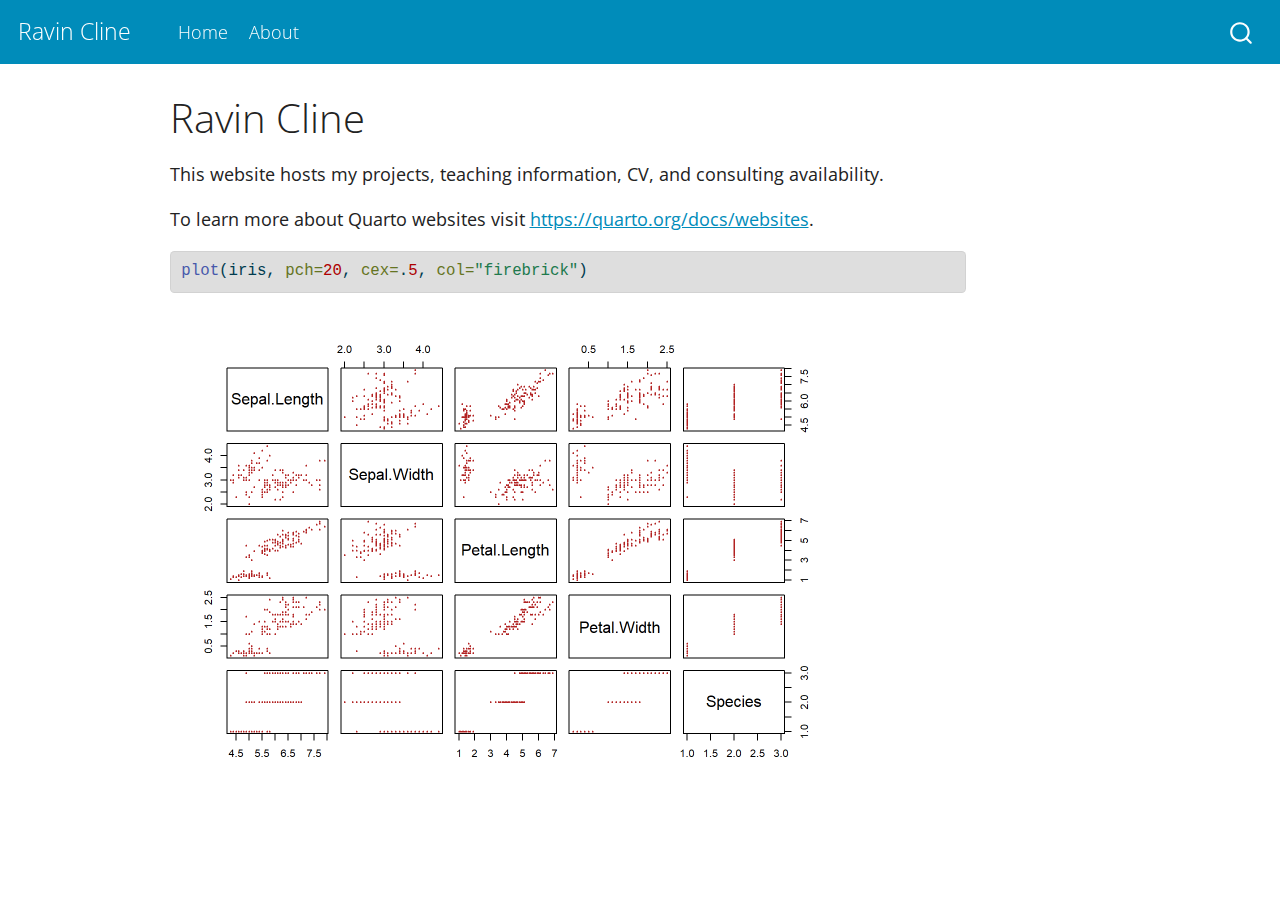
==== index.html @ 87564198 "Add files via upload" ====
<!DOCTYPE html>
<html xmlns="http://www.w3.org/1999/xhtml" lang="en" xml:lang="en"><head>

<meta charset="utf-8">
<meta name="generator" content="quarto-1.1.189">

<meta name="viewport" content="width=device-width, initial-scale=1.0, user-scalable=yes">


<title>Ravin Cline</title>
<style>
code{white-space: pre-wrap;}
span.smallcaps{font-variant: small-caps;}
div.columns{display: flex; gap: min(4vw, 1.5em);}
div.column{flex: auto; overflow-x: auto;}
div.hanging-indent{margin-left: 1.5em; text-indent: -1.5em;}
ul.task-list{list-style: none;}
ul.task-list li input[type="checkbox"] {
  width: 0.8em;
  margin: 0 0.8em 0.2em -1.6em;
  vertical-align: middle;
}
pre > code.sourceCode { white-space: pre; position: relative; }
pre > code.sourceCode > span { display: inline-block; line-height: 1.25; }
pre > code.sourceCode > span:empty { height: 1.2em; }
.sourceCode { overflow: visible; }
code.sourceCode > span { color: inherit; text-decoration: inherit; }
div.sourceCode { margin: 1em 0; }
pre.sourceCode { margin: 0; }
@media screen {
div.sourceCode { overflow: auto; }
}
@media print {
pre > code.sourceCode { white-space: pre-wrap; }
pre > code.sourceCode > span { text-indent: -5em; padding-left: 5em; }
}
pre.numberSource code
  { counter-reset: source-line 0; }
pre.numberSource code > span
  { position: relative; left: -4em; counter-increment: source-line; }
pre.numberSource code > span > a:first-child::before
  { content: counter(source-line);
    position: relative; left: -1em; text-align: right; vertical-align: baseline;
    border: none; display: inline-block;
    -webkit-touch-callout: none; -webkit-user-select: none;
    -khtml-user-select: none; -moz-user-select: none;
    -ms-user-select: none; user-select: none;
    padding: 0 4px; width: 4em;
    color: #aaaaaa;
  }
pre.numberSource { margin-left: 3em; border-left: 1px solid #aaaaaa;  padding-left: 4px; }
div.sourceCode
  {   }
@media screen {
pre > code.sourceCode > span > a:first-child::before { text-decoration: underline; }
}
code span.al { color: #ff0000; font-weight: bold; } /* Alert */
code span.an { color: #60a0b0; font-weight: bold; font-style: italic; } /* Annotation */
code span.at { color: #7d9029; } /* Attribute */
code span.bn { color: #40a070; } /* BaseN */
code span.bu { color: #008000; } /* BuiltIn */
code span.cf { color: #007020; font-weight: bold; } /* ControlFlow */
code span.ch { color: #4070a0; } /* Char */
code span.cn { color: #880000; } /* Constant */
code span.co { color: #60a0b0; font-style: italic; } /* Comment */
code span.cv { color: #60a0b0; font-weight: bold; font-style: italic; } /* CommentVar */
code span.do { color: #ba2121; font-style: italic; } /* Documentation */
code span.dt { color: #902000; } /* DataType */
code span.dv { color: #40a070; } /* DecVal */
code span.er { color: #ff0000; font-weight: bold; } /* Error */
code span.ex { } /* Extension */
code span.fl { color: #40a070; } /* Float */
code span.fu { color: #06287e; } /* Function */
code span.im { color: #008000; font-weight: bold; } /* Import */
code span.in { color: #60a0b0; font-weight: bold; font-style: italic; } /* Information */
code span.kw { color: #007020; font-weight: bold; } /* Keyword */
code span.op { color: #666666; } /* Operator */
code span.ot { color: #007020; } /* Other */
code span.pp { color: #bc7a00; } /* Preprocessor */
code span.sc { color: #4070a0; } /* SpecialChar */
code span.ss { color: #bb6688; } /* SpecialString */
code span.st { color: #4070a0; } /* String */
code span.va { color: #19177c; } /* Variable */
code span.vs { color: #4070a0; } /* VerbatimString */
code span.wa { color: #60a0b0; font-weight: bold; font-style: italic; } /* Warning */
</style>


<script src="site_libs/quarto-nav/quarto-nav.js"></script>
<script src="site_libs/quarto-nav/headroom.min.js"></script>
<script src="site_libs/clipboard/clipboard.min.js"></script>
<script src="site_libs/quarto-search/autocomplete.umd.js"></script>
<script src="site_libs/quarto-search/fuse.min.js"></script>
<script src="site_libs/quarto-search/quarto-search.js"></script>
<meta name="quarto:offset" content="./">
<script src="site_libs/quarto-html/quarto.js"></script>
<script src="site_libs/quarto-html/popper.min.js"></script>
<script src="site_libs/quarto-html/tippy.umd.min.js"></script>
<script src="site_libs/quarto-html/anchor.min.js"></script>
<link href="site_libs/quarto-html/tippy.css" rel="stylesheet">
<link href="site_libs/quarto-html/quarto-syntax-highlighting.css" rel="stylesheet" id="quarto-text-highlighting-styles">
<script src="site_libs/bootstrap/bootstrap.min.js"></script>
<link href="site_libs/bootstrap/bootstrap-icons.css" rel="stylesheet">
<link href="site_libs/bootstrap/bootstrap.min.css" rel="stylesheet" id="quarto-bootstrap" data-mode="light">
<script id="quarto-search-options" type="application/json">{
  "location": "navbar",
  "copy-button": false,
  "collapse-after": 3,
  "panel-placement": "end",
  "type": "overlay",
  "limit": 20,
  "language": {
    "search-no-results-text": "No results",
    "search-matching-documents-text": "matching documents",
    "search-copy-link-title": "Copy link to search",
    "search-hide-matches-text": "Hide additional matches",
    "search-more-match-text": "more match in this document",
    "search-more-matches-text": "more matches in this document",
    "search-clear-button-title": "Clear",
    "search-detached-cancel-button-title": "Cancel",
    "search-submit-button-title": "Submit"
  }
}</script>


<link rel="stylesheet" href="styles.css">
</head>

<body class="nav-fixed">

<div id="quarto-search-results"></div>
  <header id="quarto-header" class="headroom fixed-top">
    <nav class="navbar navbar-expand-lg navbar-dark ">
      <div class="navbar-container container-fluid">
      <div class="navbar-brand-container">
    <a class="navbar-brand" href="./index.html">
    <span class="navbar-title">Ravin Cline</span>
    </a>
  </div>
          <button class="navbar-toggler" type="button" data-bs-toggle="collapse" data-bs-target="#navbarCollapse" aria-controls="navbarCollapse" aria-expanded="false" aria-label="Toggle navigation" onclick="if (window.quartoToggleHeadroom) { window.quartoToggleHeadroom(); }">
  <span class="navbar-toggler-icon"></span>
</button>
          <div class="collapse navbar-collapse" id="navbarCollapse">
            <ul class="navbar-nav navbar-nav-scroll me-auto">
  <li class="nav-item">
    <a class="nav-link active" href="./index.html" aria-current="page">Home</a>
  </li>  
  <li class="nav-item">
    <a class="nav-link" href="./about.html">About</a>
  </li>  
</ul>
              <div id="quarto-search" class="" title="Search"></div>
          </div> <!-- /navcollapse -->
      </div> <!-- /container-fluid -->
    </nav>
</header>
<!-- content -->
<div id="quarto-content" class="quarto-container page-columns page-rows-contents page-layout-article page-navbar">
<!-- sidebar -->
<!-- margin-sidebar -->
    <div id="quarto-margin-sidebar" class="sidebar margin-sidebar">
        
    </div>
<!-- main -->
<main class="content" id="quarto-document-content">

<header id="title-block-header" class="quarto-title-block default">
<div class="quarto-title">
<h1 class="title">Ravin Cline</h1>
</div>



<div class="quarto-title-meta">

    
    
  </div>
  

</header>

<p>This website hosts my projects, teaching information, CV, and consulting availability.</p>
<p>To learn more about Quarto websites visit <a href="https://quarto.org/docs/websites" class="uri">https://quarto.org/docs/websites</a>.</p>
<div class="cell">
<div class="sourceCode cell-code" id="cb1"><pre class="sourceCode r code-with-copy"><code class="sourceCode r"><span id="cb1-1"><a href="#cb1-1" aria-hidden="true" tabindex="-1"></a><span class="fu">plot</span>(iris, <span class="at">pch=</span><span class="dv">20</span>, <span class="at">cex=</span>.<span class="dv">5</span>, <span class="at">col=</span><span class="st">"firebrick"</span>)</span></code><button title="Copy to Clipboard" class="code-copy-button"><i class="bi"></i></button></pre></div>
<div class="cell-output-display">
<p><img src="index_files/figure-html/unnamed-chunk-2-1.png" class="img-fluid" width="672"></p>
</div>
</div>



</main> <!-- /main -->
<script id="quarto-html-after-body" type="application/javascript">
window.document.addEventListener("DOMContentLoaded", function (event) {
  const toggleBodyColorMode = (bsSheetEl) => {
    const mode = bsSheetEl.getAttribute("data-mode");
    const bodyEl = window.document.querySelector("body");
    if (mode === "dark") {
      bodyEl.classList.add("quarto-dark");
      bodyEl.classList.remove("quarto-light");
    } else {
      bodyEl.classList.add("quarto-light");
      bodyEl.classList.remove("quarto-dark");
    }
  }
  const toggleBodyColorPrimary = () => {
    const bsSheetEl = window.document.querySelector("link#quarto-bootstrap");
    if (bsSheetEl) {
      toggleBodyColorMode(bsSheetEl);
    }
  }
  toggleBodyColorPrimary();  
  const icon = "";
  const anchorJS = new window.AnchorJS();
  anchorJS.options = {
    placement: 'right',
    icon: icon
  };
  anchorJS.add('.anchored');
  const clipboard = new window.ClipboardJS('.code-copy-button', {
    target: function(trigger) {
      return trigger.previousElementSibling;
    }
  });
  clipboard.on('success', function(e) {
    // button target
    const button = e.trigger;
    // don't keep focus
    button.blur();
    // flash "checked"
    button.classList.add('code-copy-button-checked');
    var currentTitle = button.getAttribute("title");
    button.setAttribute("title", "Copied!");
    setTimeout(function() {
      button.setAttribute("title", currentTitle);
      button.classList.remove('code-copy-button-checked');
    }, 1000);
    // clear code selection
    e.clearSelection();
  });
  function tippyHover(el, contentFn) {
    const config = {
      allowHTML: true,
      content: contentFn,
      maxWidth: 500,
      delay: 100,
      arrow: false,
      appendTo: function(el) {
          return el.parentElement;
      },
      interactive: true,
      interactiveBorder: 10,
      theme: 'quarto',
      placement: 'bottom-start'
    };
    window.tippy(el, config); 
  }
  const noterefs = window.document.querySelectorAll('a[role="doc-noteref"]');
  for (var i=0; i<noterefs.length; i++) {
    const ref = noterefs[i];
    tippyHover(ref, function() {
      // use id or data attribute instead here
      let href = ref.getAttribute('data-footnote-href') || ref.getAttribute('href');
      try { href = new URL(href).hash; } catch {}
      const id = href.replace(/^#\/?/, "");
      const note = window.document.getElementById(id);
      return note.innerHTML;
    });
  }
  var bibliorefs = window.document.querySelectorAll('a[role="doc-biblioref"]');
  for (var i=0; i<bibliorefs.length; i++) {
    const ref = bibliorefs[i];
    const cites = ref.parentNode.getAttribute('data-cites').split(' ');
    tippyHover(ref, function() {
      var popup = window.document.createElement('div');
      cites.forEach(function(cite) {
        var citeDiv = window.document.createElement('div');
        citeDiv.classList.add('hanging-indent');
        citeDiv.classList.add('csl-entry');
        var biblioDiv = window.document.getElementById('ref-' + cite);
        if (biblioDiv) {
          citeDiv.innerHTML = biblioDiv.innerHTML;
        }
        popup.appendChild(citeDiv);
      });
      return popup.innerHTML;
    });
  }
});
</script>
</div> <!-- /content -->



</body></html>
---- site_libs/quarto-html/tippy.css ----
.tippy-box[data-animation=fade][data-state=hidden]{opacity:0}[data-tippy-root]{max-width:calc(100vw - 10px)}.tippy-box{position:relative;background-color:#333;color:#fff;border-radius:4px;font-size:14px;line-height:1.4;white-space:normal;outline:0;transition-property:transform,visibility,opacity}.tippy-box[data-placement^=top]>.tippy-arrow{bottom:0}.tippy-box[data-placement^=top]>.tippy-arrow:before{bottom:-7px;left:0;border-width:8px 8px 0;border-top-color:initial;transform-origin:center top}.tippy-box[data-placement^=bottom]>.tippy-arrow{top:0}.tippy-box[data-placement^=bottom]>.tippy-arrow:before{top:-7px;left:0;border-width:0 8px 8px;border-bottom-color:initial;transform-origin:center bottom}.tippy-box[data-placement^=left]>.tippy-arrow{right:0}.tippy-box[data-placement^=left]>.tippy-arrow:before{border-width:8px 0 8px 8px;border-left-color:initial;right:-7px;transform-origin:center left}.tippy-box[data-placement^=right]>.tippy-arrow{left:0}.tippy-box[data-placement^=right]>.tippy-arrow:before{left:-7px;border-width:8px 8px 8px 0;border-right-color:initial;transform-origin:center right}.tippy-box[data-inertia][data-state=visible]{transition-timing-function:cubic-bezier(.54,1.5,.38,1.11)}.tippy-arrow{width:16px;height:16px;color:#333}.tippy-arrow:before{content:"";position:absolute;border-color:transparent;border-style:solid}.tippy-content{position:relative;padding:5px 9px;z-index:1}
---- site_libs/quarto-html/quarto-syntax-highlighting.css ----
/* quarto syntax highlight colors */
:root {
  --quarto-hl-ot-color: #003B4F;
  --quarto-hl-at-color: #657422;
  --quarto-hl-ss-color: #20794D;
  --quarto-hl-an-color: #5E5E5E;
  --quarto-hl-fu-color: #4758AB;
  --quarto-hl-st-color: #20794D;
  --quarto-hl-cf-color: #003B4F;
  --quarto-hl-op-color: #5E5E5E;
  --quarto-hl-er-color: #AD0000;
  --quarto-hl-bn-color: #AD0000;
  --quarto-hl-al-color: #AD0000;
  --quarto-hl-va-color: #111111;
  --quarto-hl-bu-color: inherit;
  --quarto-hl-ex-color: inherit;
  --quarto-hl-pp-color: #AD0000;
  --quarto-hl-in-color: #5E5E5E;
  --quarto-hl-vs-color: #20794D;
  --quarto-hl-wa-color: #5E5E5E;
  --quarto-hl-do-color: #5E5E5E;
  --quarto-hl-im-color: #00769E;
  --quarto-hl-ch-color: #20794D;
  --quarto-hl-dt-color: #AD0000;
  --quarto-hl-fl-color: #AD0000;
  --quarto-hl-co-color: #5E5E5E;
  --quarto-hl-cv-color: #5E5E5E;
  --quarto-hl-cn-color: #8f5902;
  --quarto-hl-sc-color: #5E5E5E;
  --quarto-hl-dv-color: #AD0000;
  --quarto-hl-kw-color: #003B4F;
}

/* other quarto variables */
:root {
  --quarto-font-monospace: SFMono-Regular, Menlo, Monaco, Consolas, "Liberation Mono", "Courier New", monospace;
}

pre > code.sourceCode > span {
  color: #003B4F;
}

code span {
  color: #003B4F;
}

code.sourceCode > span {
  color: #003B4F;
}

div.sourceCode,
div.sourceCode pre.sourceCode {
  color: #003B4F;
}

code span.ot {
  color: #003B4F;
}

code span.at {
  color: #657422;
}

code span.ss {
  color: #20794D;
}

code span.an {
  color: #5E5E5E;
}

code span.fu {
  color: #4758AB;
}

code span.st {
  color: #20794D;
}

code span.cf {
  color: #003B4F;
}

code span.op {
  color: #5E5E5E;
}

code span.er {
  color: #AD0000;
}

code span.bn {
  color: #AD0000;
}

code span.al {
  color: #AD0000;
}

code span.va {
  color: #111111;
}

code span.pp {
  color: #AD0000;
}

code span.in {
  color: #5E5E5E;
}

code span.vs {
  color: #20794D;
}

code span.wa {
  color: #5E5E5E;
  font-style: italic;
}

code span.do {
  color: #5E5E5E;
  font-style: italic;
}

code span.im {
  color: #00769E;
}

code span.ch {
  color: #20794D;
}

code span.dt {
  color: #AD0000;
}

code span.fl {
  color: #AD0000;
}

code span.co {
  color: #5E5E5E;
}

code span.cv {
  color: #5E5E5E;
  font-style: italic;
}

code span.cn {
  color: #8f5902;
}

code span.sc {
  color: #5E5E5E;
}

code span.dv {
  color: #AD0000;
}

code span.kw {
  color: #003B4F;
}

.prevent-inlining {
  content: "</";
}

/*# sourceMappingURL=debc5d5d77c3f9108843748ff7464032.css.map */
---- styles.css ----
/* css styles */
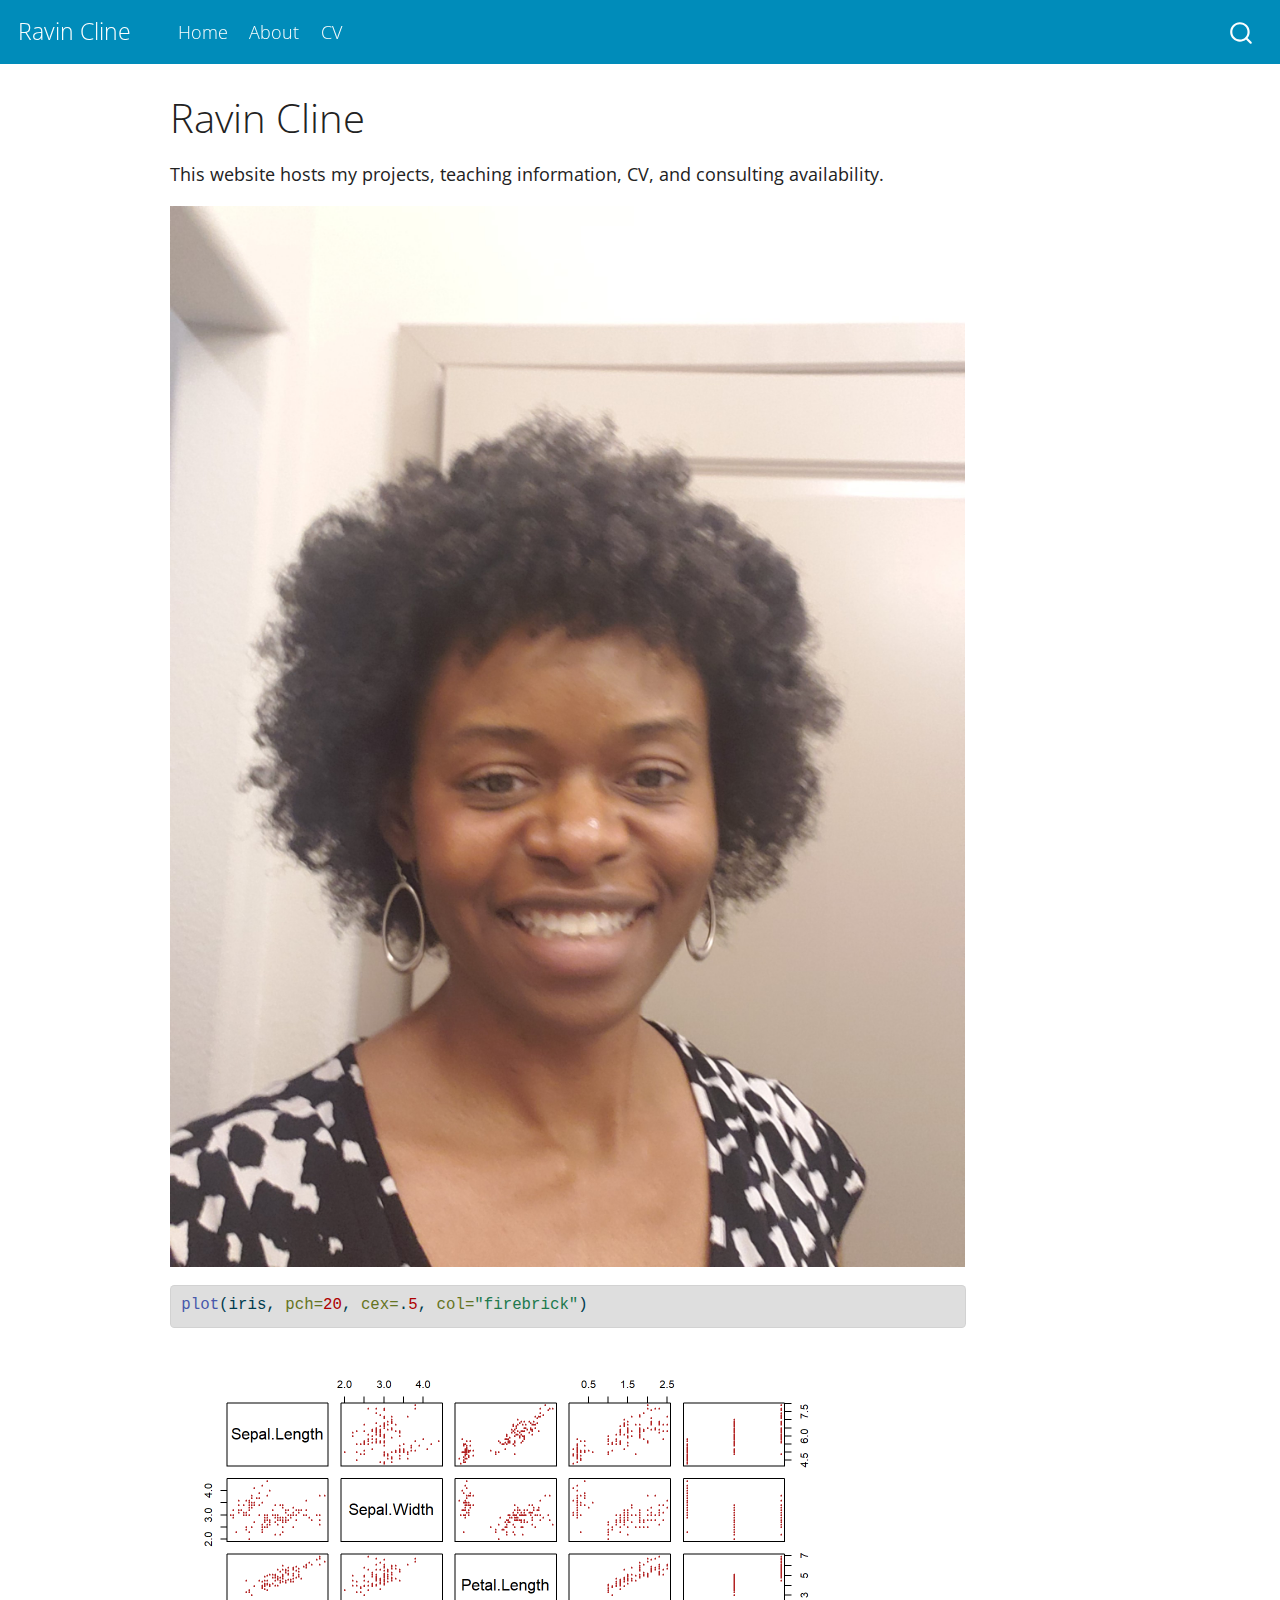
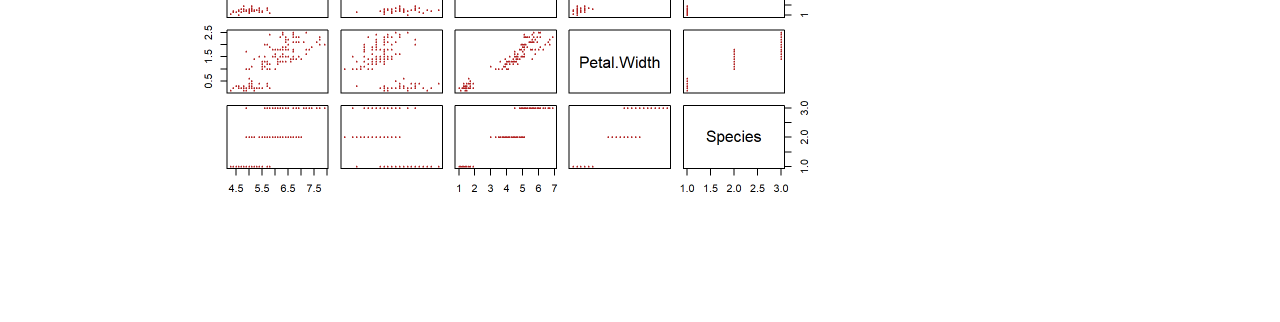
==== commit 5de1fd4e: "Add files via upload" ====
--- a/index.html
+++ b/index.html
@@ -148,6 +148,9 @@
   <li class="nav-item">
     <a class="nav-link" href="./about.html">About</a>
   </li>  
+  <li class="nav-item">
+    <a class="nav-link" href="./cv.pdf">CV</a>
+  </li>  
 </ul>
               <div id="quarto-search" class="" title="Search"></div>
           </div> <!-- /navcollapse -->
@@ -181,7 +184,7 @@
 </header>
 
 <p>This website hosts my projects, teaching information, CV, and consulting availability.</p>
-<p>To learn more about Quarto websites visit <a href="https://quarto.org/docs/websites" class="uri">https://quarto.org/docs/websites</a>.</p>
+<p><img src="images/Selfie_June%202021.jpeg" class="img-fluid"></p>
 <div class="cell">
 <div class="sourceCode cell-code" id="cb1"><pre class="sourceCode r code-with-copy"><code class="sourceCode r"><span id="cb1-1"><a href="#cb1-1" aria-hidden="true" tabindex="-1"></a><span class="fu">plot</span>(iris, <span class="at">pch=</span><span class="dv">20</span>, <span class="at">cex=</span>.<span class="dv">5</span>, <span class="at">col=</span><span class="st">"firebrick"</span>)</span></code><button title="Copy to Clipboard" class="code-copy-button"><i class="bi"></i></button></pre></div>
 <div class="cell-output-display">
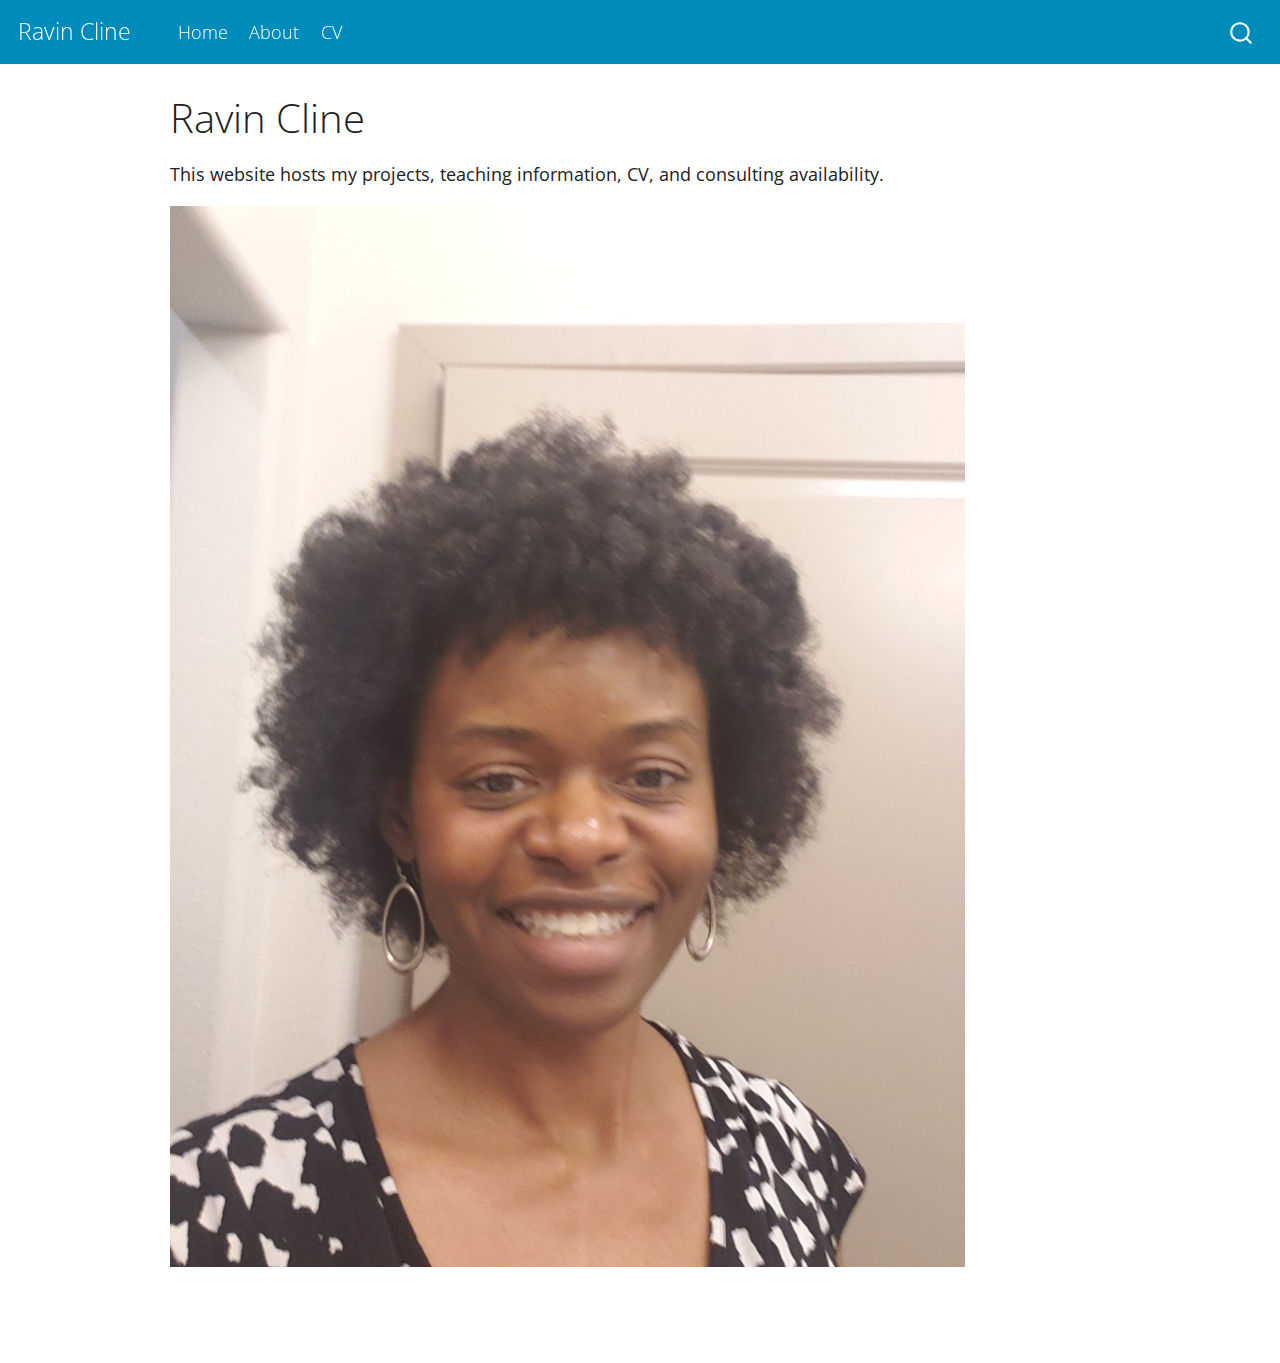
==== commit 8906814a: "Add files via upload" ====
--- a/index.html
+++ b/index.html
@@ -20,69 +20,6 @@
   margin: 0 0.8em 0.2em -1.6em;
   vertical-align: middle;
 }
-pre > code.sourceCode { white-space: pre; position: relative; }
-pre > code.sourceCode > span { display: inline-block; line-height: 1.25; }
-pre > code.sourceCode > span:empty { height: 1.2em; }
-.sourceCode { overflow: visible; }
-code.sourceCode > span { color: inherit; text-decoration: inherit; }
-div.sourceCode { margin: 1em 0; }
-pre.sourceCode { margin: 0; }
-@media screen {
-div.sourceCode { overflow: auto; }
-}
-@media print {
-pre > code.sourceCode { white-space: pre-wrap; }
-pre > code.sourceCode > span { text-indent: -5em; padding-left: 5em; }
-}
-pre.numberSource code
-  { counter-reset: source-line 0; }
-pre.numberSource code > span
-  { position: relative; left: -4em; counter-increment: source-line; }
-pre.numberSource code > span > a:first-child::before
-  { content: counter(source-line);
-    position: relative; left: -1em; text-align: right; vertical-align: baseline;
-    border: none; display: inline-block;
-    -webkit-touch-callout: none; -webkit-user-select: none;
-    -khtml-user-select: none; -moz-user-select: none;
-    -ms-user-select: none; user-select: none;
-    padding: 0 4px; width: 4em;
-    color: #aaaaaa;
-  }
-pre.numberSource { margin-left: 3em; border-left: 1px solid #aaaaaa;  padding-left: 4px; }
-div.sourceCode
-  {   }
-@media screen {
-pre > code.sourceCode > span > a:first-child::before { text-decoration: underline; }
-}
-code span.al { color: #ff0000; font-weight: bold; } /* Alert */
-code span.an { color: #60a0b0; font-weight: bold; font-style: italic; } /* Annotation */
-code span.at { color: #7d9029; } /* Attribute */
-code span.bn { color: #40a070; } /* BaseN */
-code span.bu { color: #008000; } /* BuiltIn */
-code span.cf { color: #007020; font-weight: bold; } /* ControlFlow */
-code span.ch { color: #4070a0; } /* Char */
-code span.cn { color: #880000; } /* Constant */
-code span.co { color: #60a0b0; font-style: italic; } /* Comment */
-code span.cv { color: #60a0b0; font-weight: bold; font-style: italic; } /* CommentVar */
-code span.do { color: #ba2121; font-style: italic; } /* Documentation */
-code span.dt { color: #902000; } /* DataType */
-code span.dv { color: #40a070; } /* DecVal */
-code span.er { color: #ff0000; font-weight: bold; } /* Error */
-code span.ex { } /* Extension */
-code span.fl { color: #40a070; } /* Float */
-code span.fu { color: #06287e; } /* Function */
-code span.im { color: #008000; font-weight: bold; } /* Import */
-code span.in { color: #60a0b0; font-weight: bold; font-style: italic; } /* Information */
-code span.kw { color: #007020; font-weight: bold; } /* Keyword */
-code span.op { color: #666666; } /* Operator */
-code span.ot { color: #007020; } /* Other */
-code span.pp { color: #bc7a00; } /* Preprocessor */
-code span.sc { color: #4070a0; } /* SpecialChar */
-code span.ss { color: #bb6688; } /* SpecialString */
-code span.st { color: #4070a0; } /* String */
-code span.va { color: #19177c; } /* Variable */
-code span.vs { color: #4070a0; } /* VerbatimString */
-code span.wa { color: #60a0b0; font-weight: bold; font-style: italic; } /* Warning */
 </style>
 
 
@@ -185,12 +122,6 @@
 
 <p>This website hosts my projects, teaching information, CV, and consulting availability.</p>
 <p><img src="images/Selfie_June%202021.jpeg" class="img-fluid"></p>
-<div class="cell">
-<div class="sourceCode cell-code" id="cb1"><pre class="sourceCode r code-with-copy"><code class="sourceCode r"><span id="cb1-1"><a href="#cb1-1" aria-hidden="true" tabindex="-1"></a><span class="fu">plot</span>(iris, <span class="at">pch=</span><span class="dv">20</span>, <span class="at">cex=</span>.<span class="dv">5</span>, <span class="at">col=</span><span class="st">"firebrick"</span>)</span></code><button title="Copy to Clipboard" class="code-copy-button"><i class="bi"></i></button></pre></div>
-<div class="cell-output-display">
-<p><img src="index_files/figure-html/unnamed-chunk-2-1.png" class="img-fluid" width="672"></p>
-</div>
-</div>
 
 
 
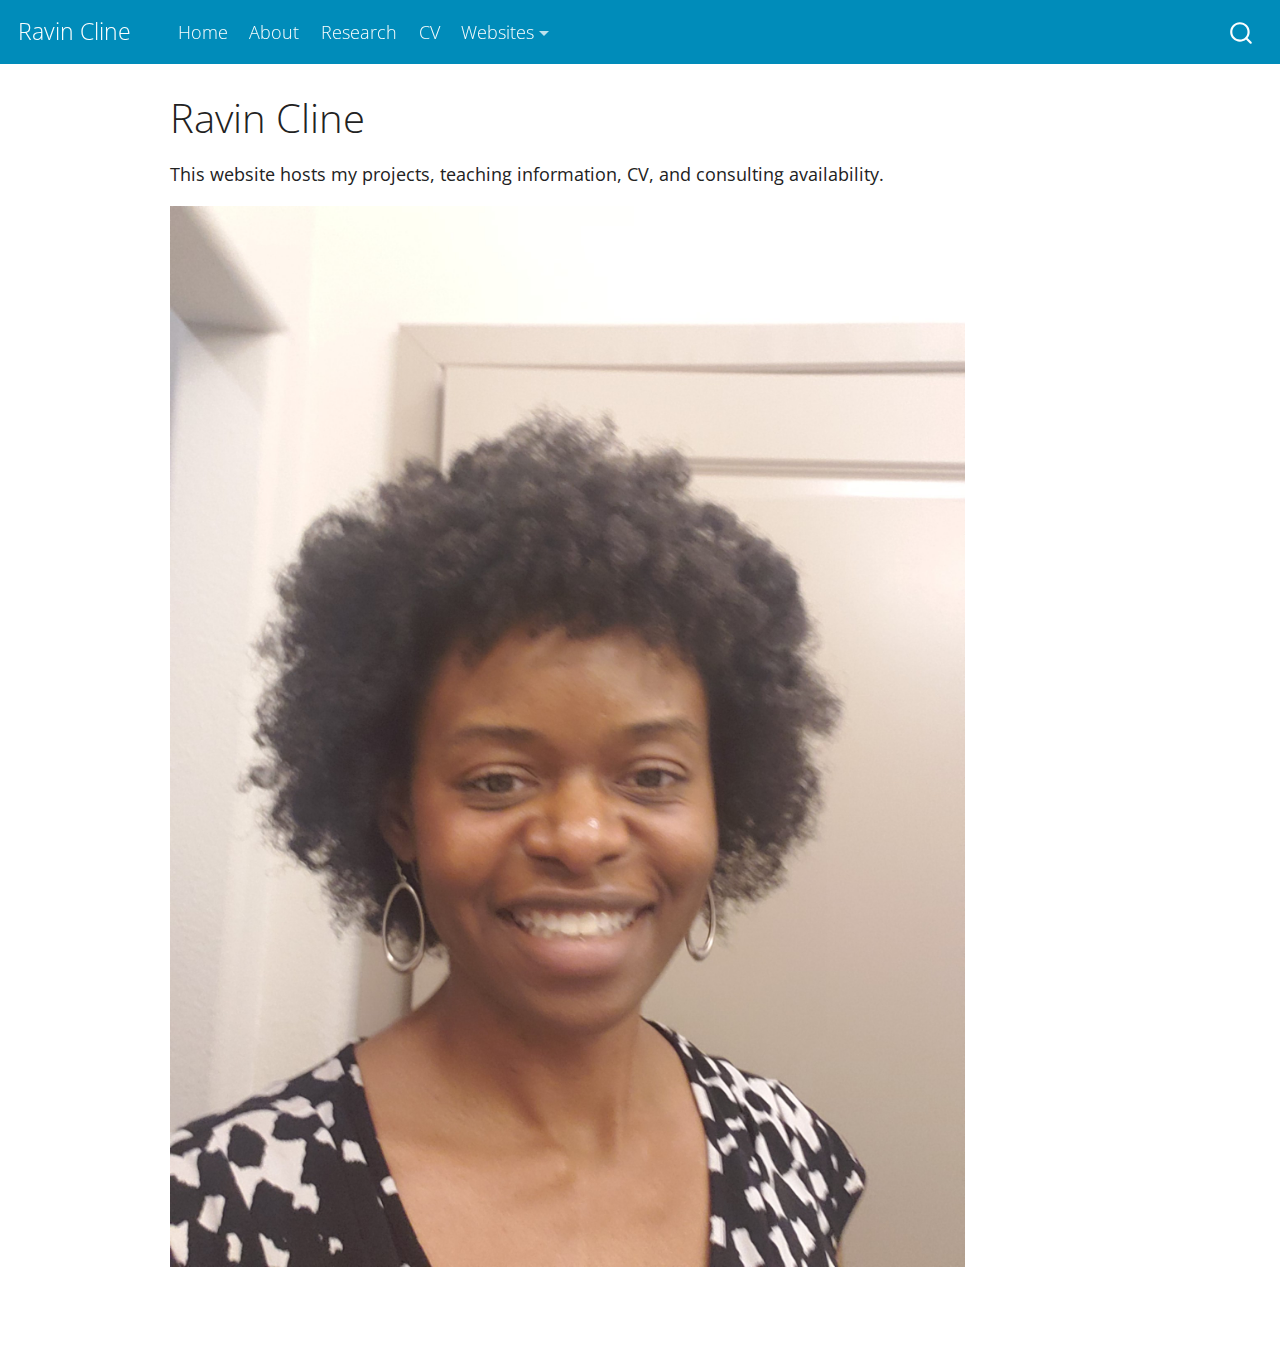
==== commit 0addef93: "Add files via upload" ====
--- a/index.html
+++ b/index.html
@@ -86,8 +86,24 @@
     <a class="nav-link" href="./about.html">About</a>
   </li>  
   <li class="nav-item">
+    <a class="nav-link" href="./research.html">Research</a>
+  </li>  
+  <li class="nav-item">
     <a class="nav-link" href="./cv.pdf">CV</a>
   </li>  
+  <li class="nav-item dropdown ">
+    <a class="nav-link dropdown-toggle" href="#" id="nav-menu-websites" role="button" data-bs-toggle="dropdown" aria-expanded="false">Websites</a>
+    <ul class="dropdown-menu" aria-labelledby="nav-menu-websites">    
+        <li>
+    <a class="dropdown-item" href="https://www.diverseworld.co">
+ <span class="dropdown-text">Embracing Diversity, Inc.</span></a>
+  </li>  
+        <li>
+    <a class="dropdown-item" href="https://www.linkedin.com/in/ravin-cline-54a88856/">
+ <span class="dropdown-text">LinkedIn</span></a>
+  </li>  
+    </ul>
+  </li>
 </ul>
               <div id="quarto-search" class="" title="Search"></div>
           </div> <!-- /navcollapse -->
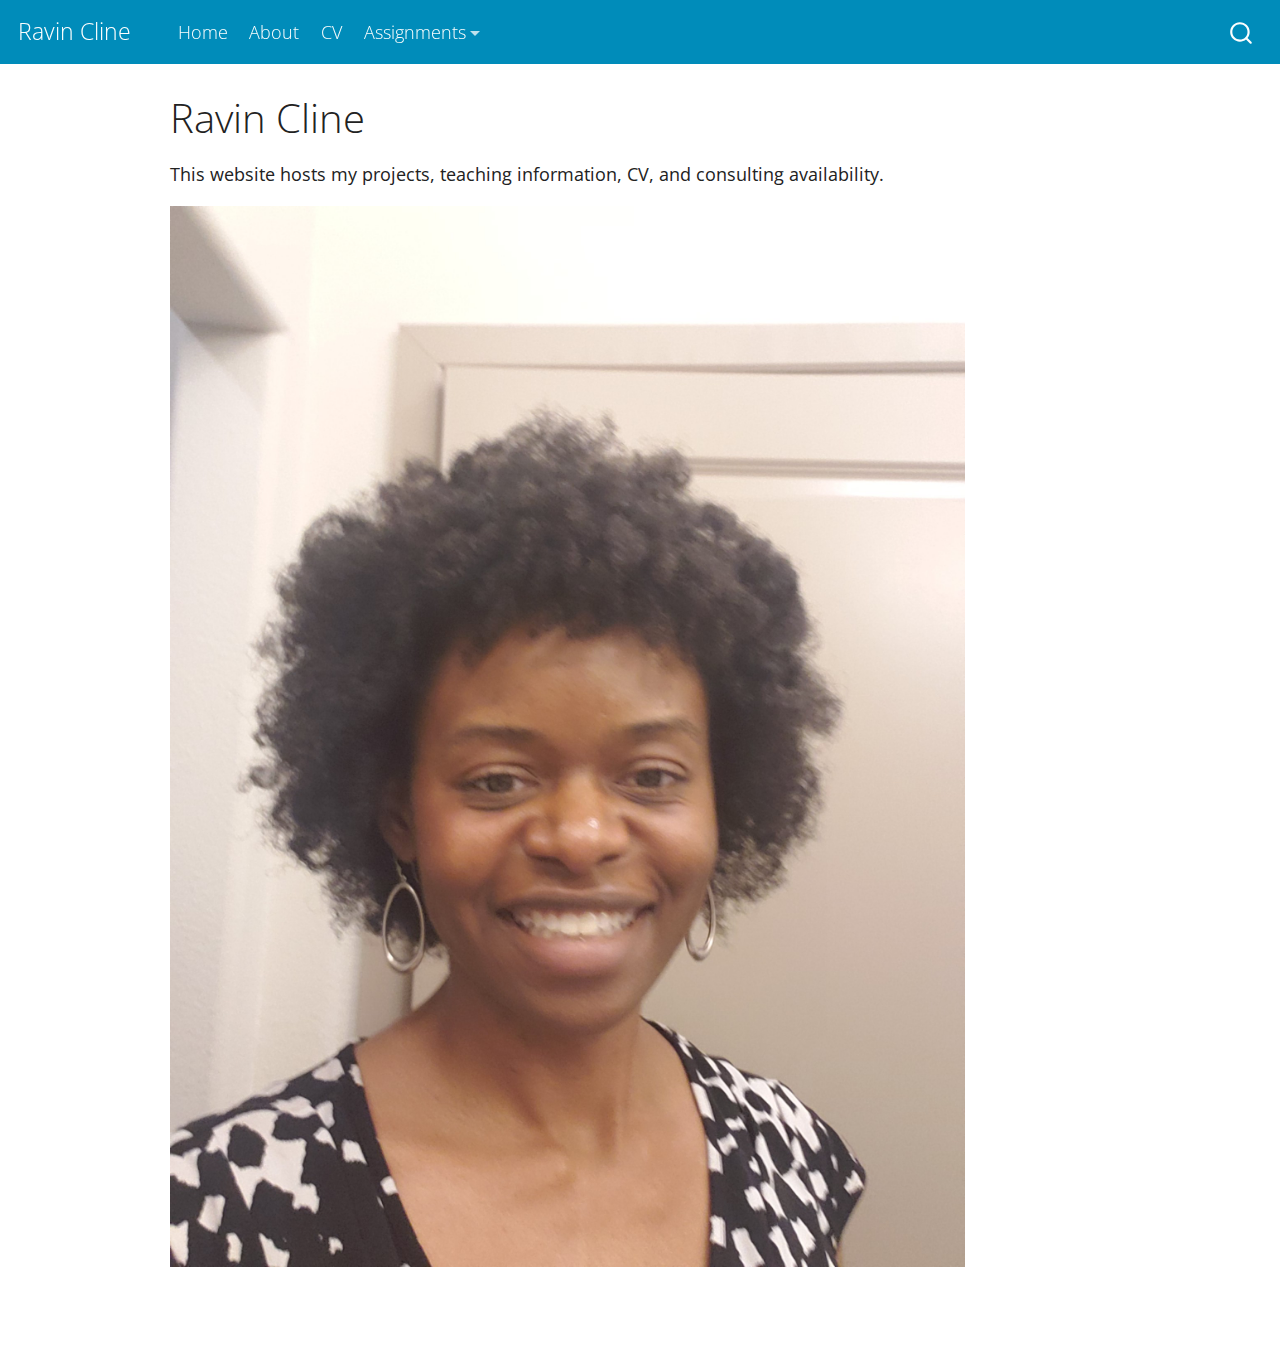
==== commit ff4a9bc3: "Add files via upload" ====
--- a/index.html
+++ b/index.html
@@ -86,21 +86,14 @@
     <a class="nav-link" href="./about.html">About</a>
   </li>  
   <li class="nav-item">
-    <a class="nav-link" href="./research.html">Research</a>
-  </li>  
-  <li class="nav-item">
     <a class="nav-link" href="./cv.pdf">CV</a>
   </li>  
   <li class="nav-item dropdown ">
-    <a class="nav-link dropdown-toggle" href="#" id="nav-menu-websites" role="button" data-bs-toggle="dropdown" aria-expanded="false">Websites</a>
-    <ul class="dropdown-menu" aria-labelledby="nav-menu-websites">    
+    <a class="nav-link dropdown-toggle" href="#" id="nav-menu-assignments" role="button" data-bs-toggle="dropdown" aria-expanded="false">Assignments</a>
+    <ul class="dropdown-menu" aria-labelledby="nav-menu-assignments">    
         <li>
-    <a class="dropdown-item" href="https://www.diverseworld.co">
- <span class="dropdown-text">Embracing Diversity, Inc.</span></a>
-  </li>  
-        <li>
-    <a class="dropdown-item" href="https://www.linkedin.com/in/ravin-cline-54a88856/">
- <span class="dropdown-text">LinkedIn</span></a>
+    <a class="dropdown-item" href="https://www.google.com">
+ <span class="dropdown-text">Google</span></a>
   </li>  
     </ul>
   </li>
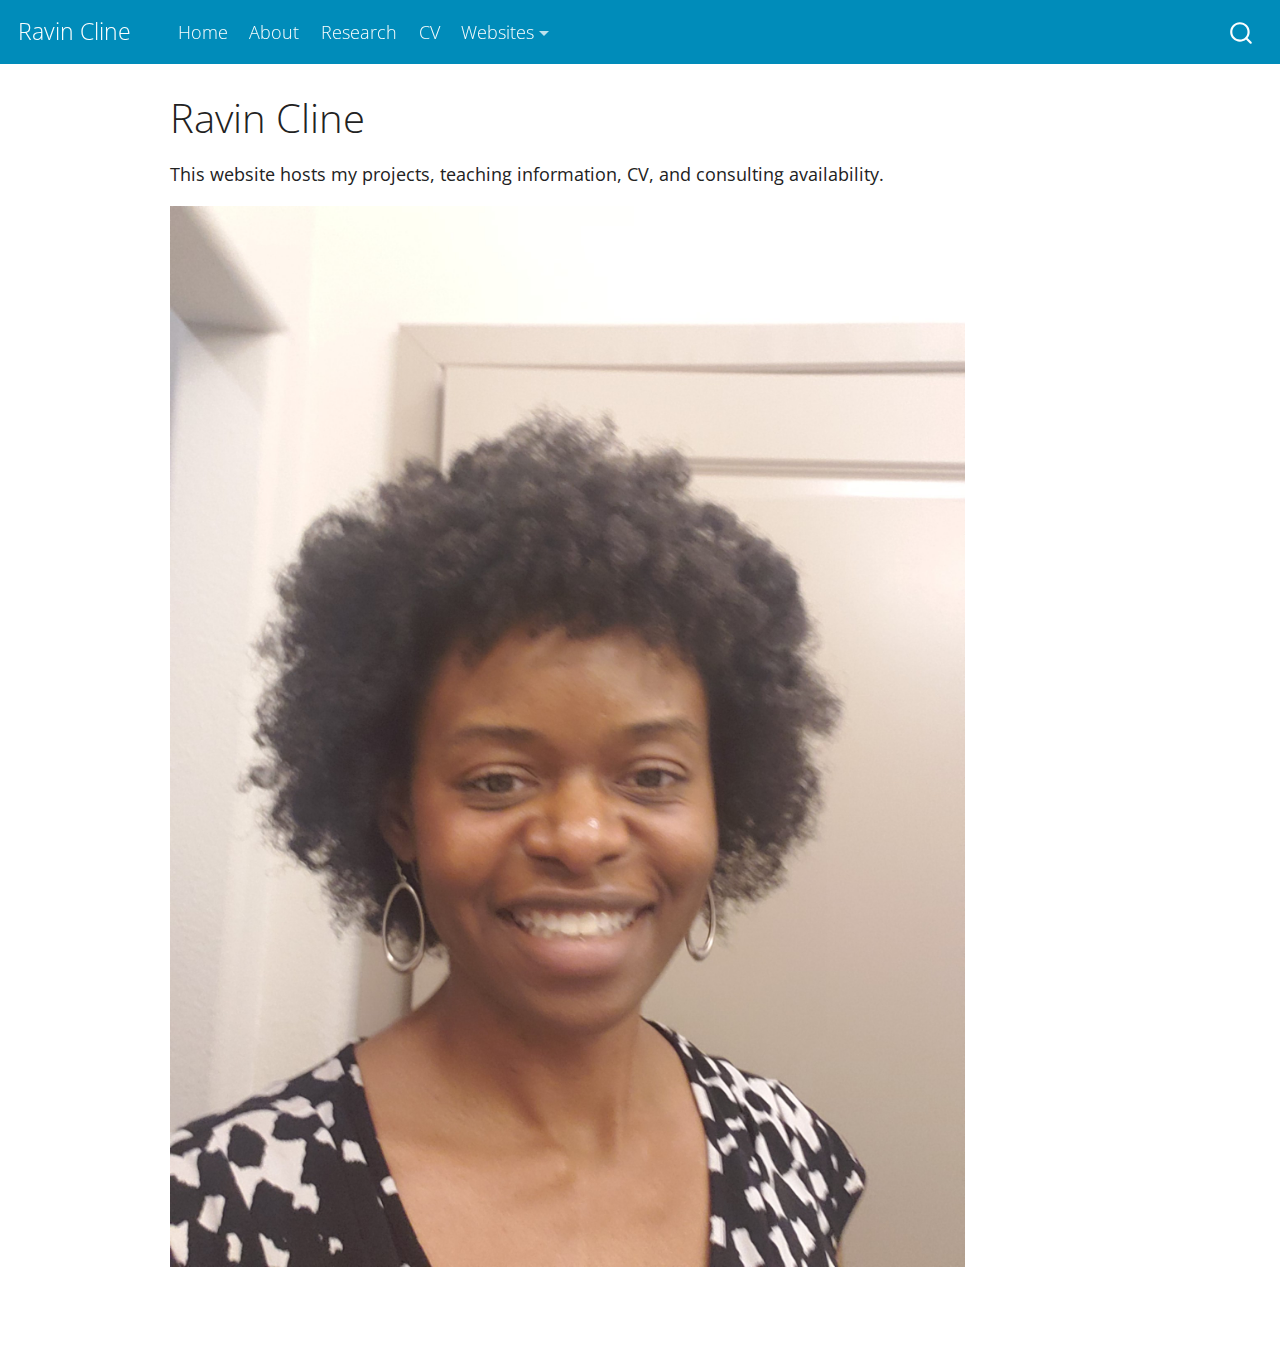
==== commit c8ca0b7a: "Add files via upload" ====
--- a/index.html
+++ b/index.html
@@ -86,14 +86,21 @@
     <a class="nav-link" href="./about.html">About</a>
   </li>  
   <li class="nav-item">
+    <a class="nav-link" href="./Research.html">Research</a>
+  </li>  
+  <li class="nav-item">
     <a class="nav-link" href="./cv.pdf">CV</a>
   </li>  
   <li class="nav-item dropdown ">
-    <a class="nav-link dropdown-toggle" href="#" id="nav-menu-assignments" role="button" data-bs-toggle="dropdown" aria-expanded="false">Assignments</a>
-    <ul class="dropdown-menu" aria-labelledby="nav-menu-assignments">    
+    <a class="nav-link dropdown-toggle" href="#" id="nav-menu-websites" role="button" data-bs-toggle="dropdown" aria-expanded="false">Websites</a>
+    <ul class="dropdown-menu" aria-labelledby="nav-menu-websites">    
         <li>
-    <a class="dropdown-item" href="https://www.google.com">
- <span class="dropdown-text">Google</span></a>
+    <a class="dropdown-item" href="https://www.diverseworld.co">
+ <span class="dropdown-text">Embracing Diversity, Inc.</span></a>
+  </li>  
+        <li>
+    <a class="dropdown-item" href="https://www.linkedin.com/in/ravin-cline-54a88856/">
+ <span class="dropdown-text">LinkedIn</span></a>
   </li>  
     </ul>
   </li>
